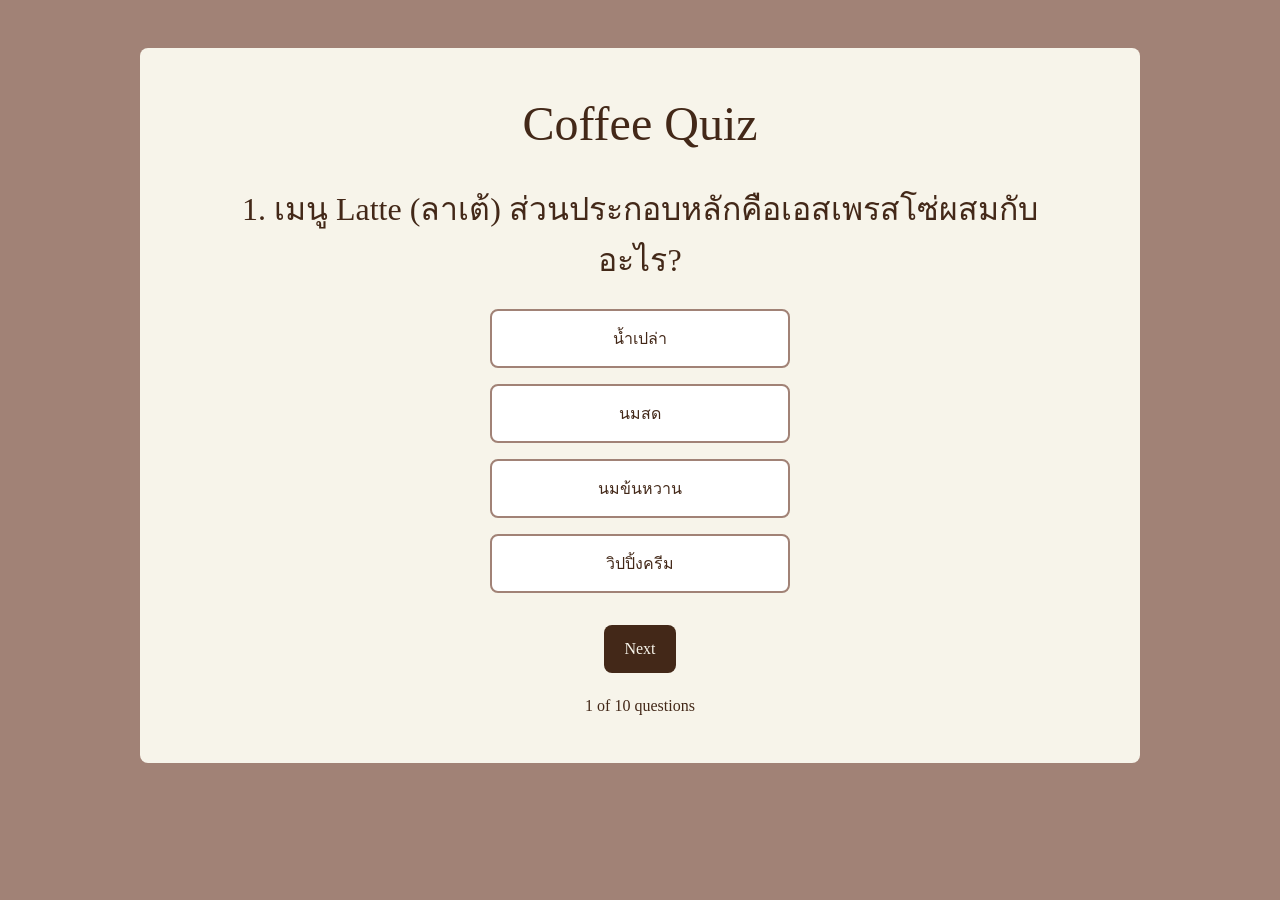
==== index.html @ e6475232 "Rename Index.html to index.html Signed-off-by: Rattharut <bobwnan@gmail.com>" ====
<!DOCTYPE html>
<head>
    <meta name="viewport" content="width=device-width,initial-scale=1.0" />
    <title>Quiz by North</title>
    <link rel="stylesheet" href="Reset.css">
    <link rel="stylesheet" href="Main.css" />
    <link rel="preconnect" href="https://fonts.googleapis.com">
    
    <link href="https://fonts.googleapis.com/css2?family=Englebert&family=Playpen+Sans+Thai:wght@100..800&display=swap" rel="stylesheet"><link
    rel="stylesheet" href="https://cdnjs.cloudflare.com/ajax/libs/animate.css/4.1.1/animate.min.css"

    href="https://fonts.googleapis.com/css2?family=Sriracha&display=swap" rel="stylesheet">
    
</head>

<body class="container">

<div class="Main">

<h1 class="Quiz-main">Coffee Quiz</h1> 
<p class="The-Quiz">1. เมนู Latte (ลาเต้) ส่วนประกอบหลักคือเอสเพรสโซ่ผสมกับอะไร?</p>

  <div class="quiz-block blockEf">
    <input type="radio" id="1" name="ตัวเลือก" />
    <label for="1">น้ำเปล่า</label>
  </div>

  <div class="quiz-block blockEf">
    <input type="radio" id="2" name="ตัวเลือก" class="correct"/>
    <label for="2">นมสด</label>
  </div>

  <div class="quiz-block blockEf">
    <input type="radio" id="3" name="ตัวเลือก" />
    <label for="3">นมข้นหวาน</label>
  </div>

  <div class="quiz-block  blockEf">
    <input type="radio" id="4" name="ตัวเลือก" />
    <label for="4">วิปปิ้งครีม</label>
  </div>

  <a class="button" href="Web-choice Q2.html">Next</a>

<p class="Nub">1 of 10 questions</p>

</div>

<script>
  localStorage.setItem('quizScore', 0);
  document.querySelectorAll('input[name="ตัวเลือก"]').forEach(input => {
    input.addEventListener('change', function() {
      
      if (this.classList.contains('correct')) {
        this.classList.add('is-correct');
      } else {
        this.classList.add('is-wrong');
        
        document.querySelector('.correct').classList.add('is-correct');
      }
      
      document.querySelectorAll('input[name="ตัวเลือก"]').forEach(el => el.disabled = true);
    });
  });
</script> 

<script>
  document.querySelectorAll('input[name="ตัวเลือก"]').forEach(input => {
    input.addEventListener('change', function() {
      
      if (this.classList.contains('correct')) {
        this.classList.add('is-correct');
        
        
        let currentScore = parseInt(localStorage.getItem('quizScore')) || 0;
        localStorage.setItem('quizScore', currentScore + 1);
      } else {
        this.classList.add('is-wrong');
        document.querySelector('.correct').classList.add('is-correct');
      }

     
      document.querySelectorAll('input[name="ตัวเลือก"]').forEach(el => el.disabled = true);
    });
  });
</script>

</body>
</html>
---- Main.css ----
body {
font-family: "Sriracha", cursive;
}

.container {
width: 100%;
max-width: 1000px;
margin: auto;
background-color: #A18276;
}

.Quiz-main {
font-size: 48px;
margin-top: 48px;
margin-bottom: 32px;
text-align: center; 
}

input[type="radio"] {
display: none;
}

.The-Quiz {
width:100%;
max-width: 80%;
font-size: 32px;
padding-bottom: 16px;
text-align: center;
}

.quiz-block {
min-width: 30%;
text-align: center; 
margin: 8px 0px;
}

.quiz-block label {
color: #432818;
display: block; 
padding: 15px 20px;
background-color: white;
border: 2px solid #A18276;
border-radius: 8px;
cursor: pointer;
}

input:checked + label { 
color: #432818;           
border: 2.5px solid #432818;
}

.Main {
display: flex;
flex-direction: column;
align-items: center;
background-color: #F7F4EA;
border-radius: 8px;
margin-top: 48px;
color: #432818;
padding-bottom: 24px;
}

.blockEf:hover {
color: #A18276;
box-shadow: 0px 0px 6px 0px;
transition: box-shadow 0.3s;
border-radius: 8px;
}

.button {
padding: 15px 20px;
margin-top: 24px;
background-color: #432818;
border-radius: 8px;
color: #F7F4EA;
text-decoration: none;
}

.Nub {
margin-top: 24px;
margin-bottom: 24px;
}

.is-correct + label {
    background-color: #2ecc71 !important;
    color: white !important;
    border-color: #27ae60 !important;
}

.is-wrong + label {
    background-color: #e74c3c !important;
    color: #F7F4EA !important;
    border-color: #c0392b !important;
}

.Photo {
width:100%;
max-width: 42%;
object-fit: cover;
margin-bottom: 16px;
}
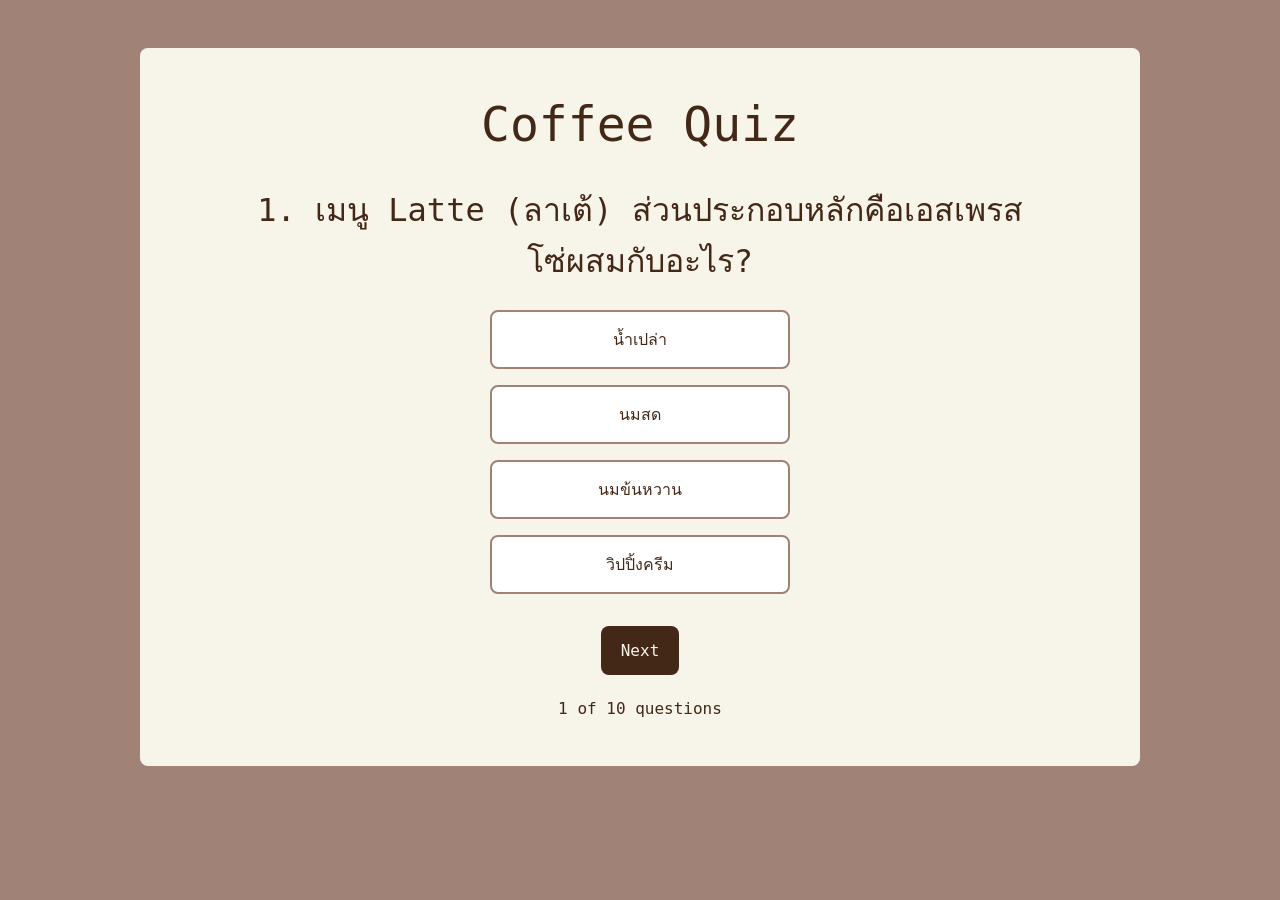
==== commit b0ca7ccf: "Update index.html Signed-off-by: Rattharut <bobwnan@gmail.com>" ====
--- a/index.html
+++ b/index.html
@@ -3,7 +3,7 @@
     <meta name="viewport" content="width=device-width,initial-scale=1.0" />
     <title>Quiz by North</title>
     <link rel="stylesheet" href="Reset.css">
-    <link rel="stylesheet" href="Main.css" />
+    <link rel="stylesheet" href="main.css" />
     <link rel="preconnect" href="https://fonts.googleapis.com">
     
     <link href="https://fonts.googleapis.com/css2?family=Englebert&family=Playpen+Sans+Thai:wght@100..800&display=swap" rel="stylesheet"><link
@@ -15,7 +15,7 @@
 
 <body class="container">
 
-<div class="Main">
+<div class="Main animate__animated animate__fadeIn" >
 
 <h1 class="Quiz-main">Coffee Quiz</h1> 
 <p class="The-Quiz">1. เมนู Latte (ลาเต้) ส่วนประกอบหลักคือเอสเพรสโซ่ผสมกับอะไร?</p>
@@ -48,38 +48,20 @@
 
 <script>
   localStorage.setItem('quizScore', 0);
+
   document.querySelectorAll('input[name="ตัวเลือก"]').forEach(input => {
     input.addEventListener('change', function() {
       
       if (this.classList.contains('correct')) {
-        this.classList.add('is-correct');
-      } else {
-        this.classList.add('is-wrong');
-        
-        document.querySelector('.correct').classList.add('is-correct');
-      }
-      
-      document.querySelectorAll('input[name="ตัวเลือก"]').forEach(el => el.disabled = true);
-    });
-  });
-</script> 
-
-<script>
-  document.querySelectorAll('input[name="ตัวเลือก"]').forEach(input => {
-    input.addEventListener('change', function() {
-      
-      if (this.classList.contains('correct')) {
-        this.classList.add('is-correct');
-        
+        this.classList.add('is-correct'); 
         
         let currentScore = parseInt(localStorage.getItem('quizScore')) || 0;
         localStorage.setItem('quizScore', currentScore + 1);
       } else {
-        this.classList.add('is-wrong');
-        document.querySelector('.correct').classList.add('is-correct');
+        this.classList.add('is-wrong'); // สีแดง
+        document.querySelector('.correct').classList.add('is-correct'); 
       }
 
-     
       document.querySelectorAll('input[name="ตัวเลือก"]').forEach(el => el.disabled = true);
     });
   });
--- a/main.css
+++ b/main.css
@@ -0,0 +1,136 @@
+
+body {
+font-family: "Sriracha",monospace;
+}
+
+.container {
+width: 100%;
+max-width: 1000px;
+margin: auto;
+background-color: #A18276;
+}
+
+.Quiz-main {
+font-size: 48px;
+margin-top: 48px;
+margin-bottom: 32px;
+text-align: center; 
+}
+
+input[type="radio"] {
+display: none;
+}
+
+.The-Quiz {
+width:100%;
+max-width: 80%;
+font-size: 32px;
+padding-bottom: 16px;
+text-align: center;
+}
+
+.quiz-block {
+min-width: 30%;
+text-align: center; 
+margin: 8px 0px;
+}
+
+.quiz-block label {
+color: #432818;
+display: block; 
+padding: 15px 20px;
+background-color: white;
+border: 2px solid #A18276;
+border-radius: 8px;
+cursor: pointer;
+}
+
+input:checked + label { 
+color: #432818;           
+border: 2.5px solid #432818;
+}
+
+.Main {
+display: flex;
+flex-direction: column;
+align-items: center;
+background-color: #F7F4EA;
+border-radius: 8px;
+margin-top: 48px;
+margin-bottom: 36px;
+color: #432818;
+padding-bottom: 24px;
+}
+
+.blockEf:hover {
+color: #A18276;
+box-shadow: 0px 0px 6px 0px;
+transition: box-shadow 0.3s;
+border-radius: 8px;
+}
+
+.button {
+padding: 15px 20px;
+margin-top: 24px;
+background-color: #432818;
+border-radius: 8px;
+color: #F7F4EA;
+text-decoration: none;
+}
+
+.Nub {
+margin-top: 24px;
+margin-bottom: 24px;
+}
+
+.is-correct + label {
+    background-color: #2ecc71 !important;
+    color: white !important;
+    border-color: #27ae60 !important;
+}
+
+.is-wrong + label {
+    background-color: #e74c3c !important;
+    color: #F7F4EA !important;
+    border-color: #c0392b !important;
+}
+
+.Photo {
+width:100%;
+max-width: 42%;
+object-fit: cover;
+margin-bottom: 16px;
+}
+
+@media (max-width: 1200px) {
+.container{max-width: 900px;}
+}
+
+@media (max-width: 992px) {
+.container{max-width: 750px;}
+}
+
+@media (max-width: 768px) {
+.container{max-width: 550px;}
+.quiz-block {min-width: 50%;}
+.quiz-block {max-width: 60%;}
+}
+
+@media (max-width: 576px) {
+.container{max-width: 415px;}
+.The-Quiz{font-size: 24px;}
+.quiz-block label {padding: 10px 15px;}
+.quiz-block {min-width: 50%;}
+.quiz-block {max-width: 60%;}
+}
+
+@media (max-width: 430px) {
+.container{max-width: 300px;}
+.Quiz-main{font-size: 36px;}
+.The-Quiz{font-size: 18px;}
+.quiz-block {min-width: 50%;}
+.quiz-block {max-width: 60%;}
+.quiz-block label {padding: 10px 15px;}
+}
+
+
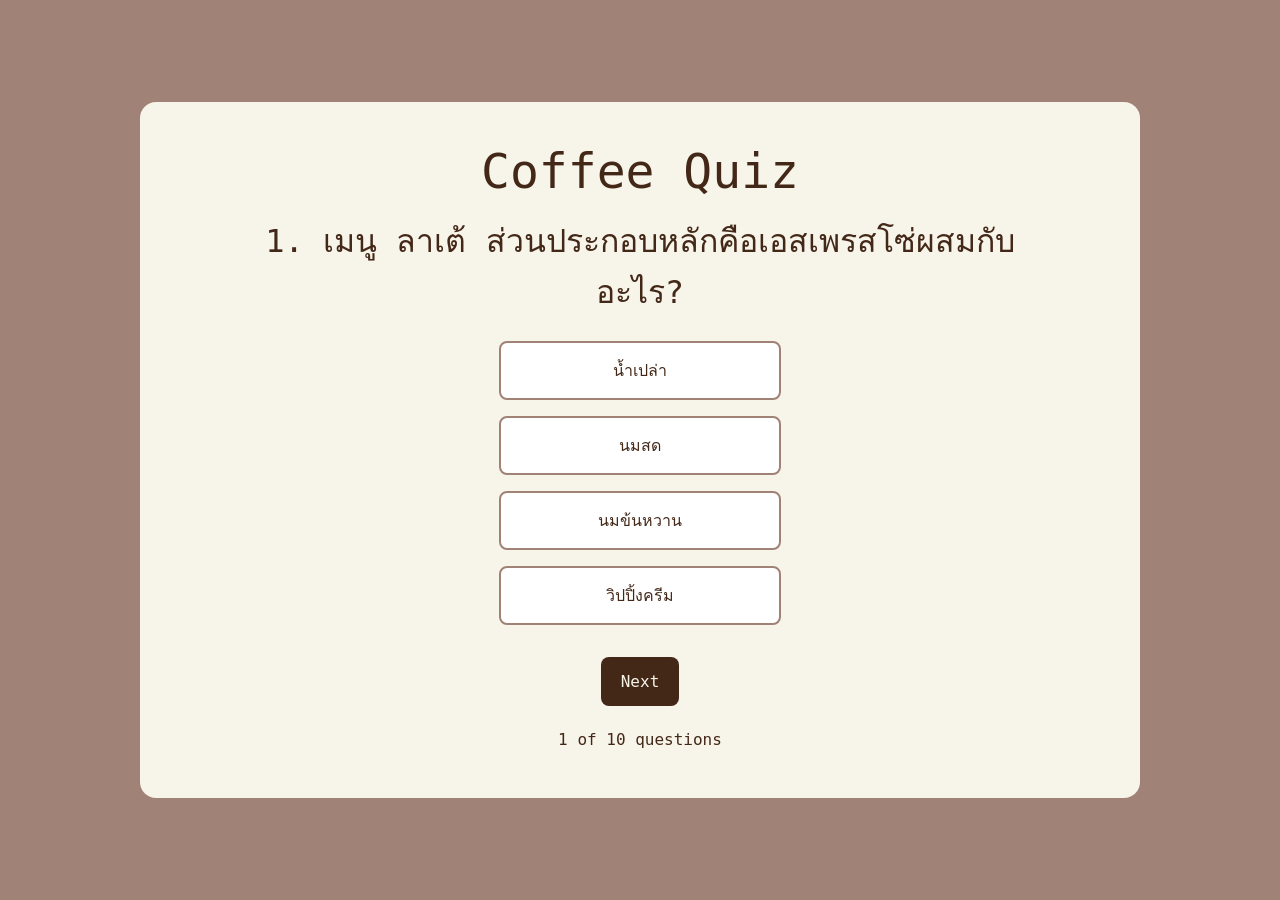
==== commit d7e92dbf: "Add files via upload Signed-off-by: Rattharut <bobwnan@gmail.com>" ====
--- a/index.html
+++ b/index.html
@@ -5,20 +5,18 @@
     <link rel="stylesheet" href="Reset.css">
     <link rel="stylesheet" href="main.css" />
     <link rel="preconnect" href="https://fonts.googleapis.com">
-    
     <link href="https://fonts.googleapis.com/css2?family=Englebert&family=Playpen+Sans+Thai:wght@100..800&display=swap" rel="stylesheet"><link
     rel="stylesheet" href="https://cdnjs.cloudflare.com/ajax/libs/animate.css/4.1.1/animate.min.css"
+    href="https://fonts.googleapis.com/css2?family=Sriracha&display=swap" rel="stylesheet">
 
-    href="https://fonts.googleapis.com/css2?family=Sriracha&display=swap" rel="stylesheet">
     
 </head>
 
 <body class="container">
 
 <div class="Main animate__animated animate__fadeIn" >
-
 <h1 class="Quiz-main">Coffee Quiz</h1> 
-<p class="The-Quiz">1. เมนู Latte (ลาเต้) ส่วนประกอบหลักคือเอสเพรสโซ่ผสมกับอะไร?</p>
+<p class="The-Quiz">1. เมนู ลาเต้ ส่วนประกอบหลักคือเอสเพรสโซ่ผสมกับอะไร?</p>
 
   <div class="quiz-block blockEf">
     <input type="radio" id="1" name="ตัวเลือก" />
@@ -43,10 +41,15 @@
   <a class="button" href="Web-choice Q2.html">Next</a>
 
 <p class="Nub">1 of 10 questions</p>
-
 </div>
 
 <script>
+  window.addEventListener('DOMContentLoaded', () => {
+  const middleY = document.body.scrollHeight / 2 - window.innerHeight / 2;
+  window.scrollTo({top: middleY,behavior: 'auto'})
+  ;});
+
+
   localStorage.setItem('quizScore', 0);
 
   document.querySelectorAll('input[name="ตัวเลือก"]').forEach(input => {
@@ -68,4 +71,4 @@
 </script>
 
 </body>
-</html>
+</html>
--- a/main.css
+++ b/main.css
@@ -1,19 +1,27 @@
 
+/* แก้ไขในส่วนของ body และ container */
 body {
-font-family: "Sriracha",monospace;
+    font-family: "Sriracha", monospace;
+    margin: 0;
+    padding: 0;
+    background-color: #A18276;
 }
 
 .container {
-width: 100%;
-max-width: 1000px;
-margin: auto;
-background-color: #A18276;
+    width: 100%;
+    min-height: 100vh;
+    max-width: 1000px;
+    margin: auto;
+    padding: auto;
+    display: flex;
+    justify-content: center;
+    align-items: center;
 }
 
 .Quiz-main {
 font-size: 48px;
-margin-top: 48px;
-margin-bottom: 32px;
+margin-top: 16px;
+margin-bottom: 16px;
 text-align: center; 
 }
 
@@ -51,15 +59,16 @@
 }
 
 .Main {
-display: flex;
-flex-direction: column;
-align-items: center;
-background-color: #F7F4EA;
-border-radius: 8px;
-margin-top: 48px;
-margin-bottom: 36px;
-color: #432818;
-padding-bottom: 24px;
+    margin: auto;
+    display: flex;
+    flex-direction: column;
+    justify-content: center;
+    align-items: center;
+    background-color: #F7F4EA;
+    border-radius: 16px;
+    color: #432818;
+    padding: 25px 30px;
+    min-width: 1000px;
 }
 
 .blockEf:hover {
@@ -103,33 +112,35 @@
 }
 
 @media (max-width: 1200px) {
-.container{max-width: 900px;}
+.container{max-width: 992px;}
+.Main {max-width: 992px;}
 }
 
 @media (max-width: 992px) {
-.container{max-width: 750px;}
+.container{max-width: 768px;}
+.Main {padding: 20px 25px; min-width:768px;}
 }
 
 @media (max-width: 768px) {
-.container{max-width: 550px;}
-.quiz-block {min-width: 50%;}
-.quiz-block {max-width: 60%;}
+.container{max-width: 576px}
+.Main {padding: 15px 20px; min-width: 576px;}
+.quiz-block {min-width: 50%; max-width: 60%;}
 }
 
 @media (max-width: 576px) {
-.container{max-width: 415px;}
+.container{max-width: 376px;}
+.Main {min-width:376px;}
 .The-Quiz{font-size: 24px;}
 .quiz-block label {padding: 10px 15px;}
-.quiz-block {min-width: 50%;}
-.quiz-block {max-width: 60%;}
+.quiz-block {min-width: 50%; max-width: 60%; font-size: 20px;}
 }
 
 @media (max-width: 430px) {
-.container{max-width: 300px;}
+.container{max-width: 275px;}
+.Main {padding: 10px 15px; min-width:275px;}
 .Quiz-main{font-size: 36px;}
 .The-Quiz{font-size: 18px;}
-.quiz-block {min-width: 50%;}
-.quiz-block {max-width: 60%;}
+.quiz-block {min-width: 50%; max-width: 60%; font-size: 14px;}
 .quiz-block label {padding: 10px 15px;}
 }
 
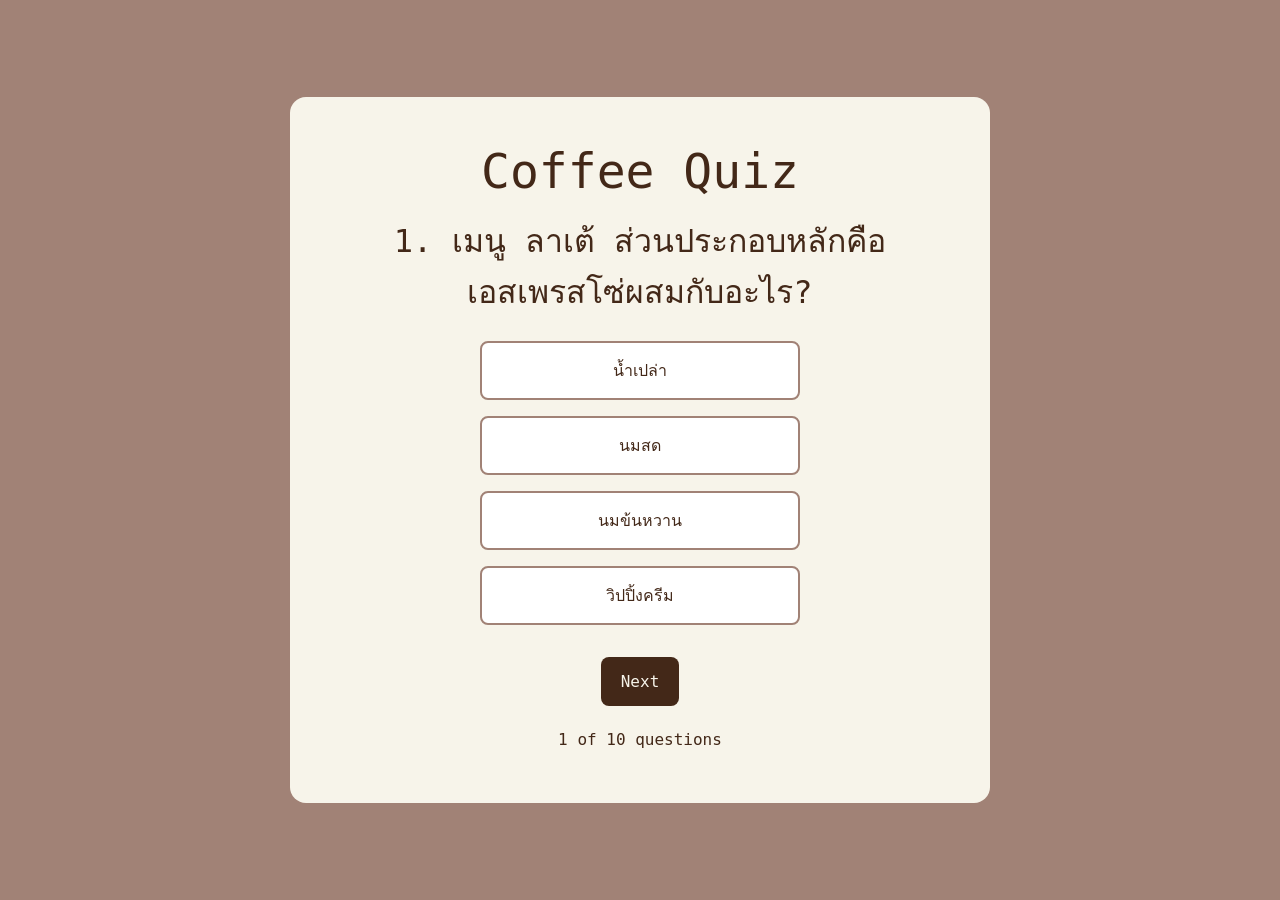
==== commit fd737d36: "Add files via upload Signed-off-by: Rattharut <bobwnan@gmail.com>" ====
--- a/index.html
+++ b/index.html
@@ -1,5 +1,6 @@
 <!DOCTYPE html>
 <head>
+    <meta charset="UTF-8" />
     <meta name="viewport" content="width=device-width,initial-scale=1.0" />
     <title>Quiz by North</title>
     <link rel="stylesheet" href="Reset.css">
@@ -44,10 +45,6 @@
 </div>
 
 <script>
-  window.addEventListener('DOMContentLoaded', () => {
-  const middleY = document.body.scrollHeight / 2 - window.innerHeight / 2;
-  window.scrollTo({top: middleY,behavior: 'auto'})
-  ;});
 
 
   localStorage.setItem('quizScore', 0);
@@ -70,5 +67,18 @@
   });
 </script>
 
+<script>
+  // เปิดหน้ามาให้เริ่มมองจากกลางหน้าเสมอ
+  if ('scrollRestoration' in history) history.scrollRestoration = 'manual';
+
+  function centerView() {
+    const middleY = document.documentElement.scrollHeight / 2 - window.innerHeight / 2;
+    window.scrollTo({ top: Math.max(0, middleY), behavior: 'auto' });
+  }
+
+  window.addEventListener('DOMContentLoaded', centerView);
+  window.addEventListener('load', centerView);  // เผื่อรูปกับฟอนต์โหลดเสร็จทีหลังแล้วความสูงเปลี่ยน
+</script>
+
 </body>
 </html>
--- a/main.css
+++ b/main.css
@@ -1,147 +1,151 @@
-
-/* แก้ไขในส่วนของ body และ container */
-body {
-    font-family: "Sriracha", monospace;
-    margin: 0;
-    padding: 0;
-    background-color: #A18276;
-}
-
-.container {
-    width: 100%;
-    min-height: 100vh;
-    max-width: 1000px;
-    margin: auto;
-    padding: auto;
-    display: flex;
-    justify-content: center;
-    align-items: center;
-}
-
-.Quiz-main {
-font-size: 48px;
-margin-top: 16px;
-margin-bottom: 16px;
-text-align: center; 
-}
-
-input[type="radio"] {
-display: none;
-}
-
-.The-Quiz {
-width:100%;
-max-width: 80%;
-font-size: 32px;
-padding-bottom: 16px;
-text-align: center;
-}
-
-.quiz-block {
-min-width: 30%;
-text-align: center; 
-margin: 8px 0px;
-}
-
-.quiz-block label {
-color: #432818;
-display: block; 
-padding: 15px 20px;
-background-color: white;
-border: 2px solid #A18276;
-border-radius: 8px;
-cursor: pointer;
-}
-
-input:checked + label { 
-color: #432818;           
-border: 2.5px solid #432818;
-}
-
-.Main {
-    margin: auto;
-    display: flex;
-    flex-direction: column;
-    justify-content: center;
-    align-items: center;
-    background-color: #F7F4EA;
-    border-radius: 16px;
-    color: #432818;
-    padding: 25px 30px;
-    min-width: 1000px;
-}
-
-.blockEf:hover {
-color: #A18276;
-box-shadow: 0px 0px 6px 0px;
-transition: box-shadow 0.3s;
-border-radius: 8px;
-}
-
-.button {
-padding: 15px 20px;
-margin-top: 24px;
-background-color: #432818;
-border-radius: 8px;
-color: #F7F4EA;
-text-decoration: none;
-}
-
-.Nub {
-margin-top: 24px;
-margin-bottom: 24px;
-}
-
-.is-correct + label {
-    background-color: #2ecc71 !important;
-    color: white !important;
-    border-color: #27ae60 !important;
-}
-
-.is-wrong + label {
-    background-color: #e74c3c !important;
-    color: #F7F4EA !important;
-    border-color: #c0392b !important;
-}
-
-.Photo {
-width:100%;
-max-width: 42%;
-object-fit: cover;
-margin-bottom: 16px;
-}
-
-@media (max-width: 1200px) {
-.container{max-width: 992px;}
-.Main {max-width: 992px;}
-}
-
-@media (max-width: 992px) {
-.container{max-width: 768px;}
-.Main {padding: 20px 25px; min-width:768px;}
-}
-
-@media (max-width: 768px) {
-.container{max-width: 576px}
-.Main {padding: 15px 20px; min-width: 576px;}
-.quiz-block {min-width: 50%; max-width: 60%;}
-}
-
-@media (max-width: 576px) {
-.container{max-width: 376px;}
-.Main {min-width:376px;}
-.The-Quiz{font-size: 24px;}
-.quiz-block label {padding: 10px 15px;}
-.quiz-block {min-width: 50%; max-width: 60%; font-size: 20px;}
-}
-
-@media (max-width: 430px) {
-.container{max-width: 275px;}
-.Main {padding: 10px 15px; min-width:275px;}
-.Quiz-main{font-size: 36px;}
-.The-Quiz{font-size: 18px;}
-.quiz-block {min-width: 50%; max-width: 60%; font-size: 14px;}
-.quiz-block label {padding: 10px 15px;}
-}
-
-
+*,
+*::before,
+*::after {
+    box-sizing: border-box;
+}
+
+html {
+    overflow-x: hidden;
+}
+
+body {
+    font-family: "Sriracha", monospace;
+    margin: 0;
+    padding: 0;
+    background-color: #A18276;
+    min-height: 100vh;
+    overflow-x: hidden;
+}
+
+.container {
+    width: 100%;
+    min-height: 100vh;
+    max-width: 1000px;
+    margin: 0 auto;
+    padding: 16px;
+    display: flex;
+    justify-content: center;
+    align-items: center;
+}
+
+.Quiz-main {
+font-size: clamp(28px, 6vw, 48px);
+margin-top: 16px;
+margin-bottom: 16px;
+text-align: center;
+}
+
+input[type="radio"] {
+display: none;
+}
+
+.The-Quiz {
+width: 100%;
+max-width: 80%;
+font-size: clamp(16px, 3.4vw, 32px);
+padding-bottom: 16px;
+text-align: center;
+}
+
+.quiz-block {
+width: 100%;
+max-width: 320px;
+text-align: center;
+margin: 8px 0px;
+}
+
+.quiz-block label {
+color: #432818;
+display: block;
+padding: 15px 20px;
+background-color: white;
+border: 2px solid #A18276;
+border-radius: 8px;
+cursor: pointer;
+}
+
+input:checked + label {
+color: #432818;
+border: 2.5px solid #432818;
+}
+
+.Main {
+    width: 100%;
+    max-width: 700px;
+    margin: auto;
+    display: flex;
+    flex-direction: column;
+    justify-content: center;
+    align-items: center;
+    background-color: #F7F4EA;
+    border-radius: 16px;
+    color: #432818;
+    padding: clamp(16px, 4vw, 30px) clamp(16px, 5vw, 30px);
+}
+
+.blockEf:hover {
+color: #A18276;
+box-shadow: 0px 0px 6px 0px;
+transition: box-shadow 0.3s;
+border-radius: 8px;
+}
+
+.button {
+padding: 15px 20px;
+margin-top: 24px;
+background-color: #432818;
+border-radius: 8px;
+color: #F7F4EA;
+text-decoration: none;
+text-align: center;
+}
+
+.Nub {
+margin-top: 24px;
+margin-bottom: 24px;
+}
+
+.is-correct + label {
+    background-color: #2ecc71 !important;
+    color: white !important;
+    border-color: #27ae60 !important;
+}
+
+.is-wrong + label {
+    background-color: #e74c3c !important;
+    color: #F7F4EA !important;
+    border-color: #c0392b !important;
+}
+
+.Photo {
+width: 100%;
+max-width: 320px;
+object-fit: cover;
+margin-bottom: 16px;
+border-radius: 8px;
+}
+
+/* จอเล็กมาก / มือถือ */
+@media (max-width: 480px) {
+    .container { padding: 12px; }
+    .Main { border-radius: 12px; }
+    .The-Quiz { max-width: 100%; }
+    .quiz-block { max-width: 100%; }
+    .quiz-block label { padding: 12px 16px; }
+    .button { padding: 12px 18px; width: 100%; }
+}
+
+/* จอสัมผัสที่ไม่มี hover จริง (มือถือ/แท็บเล็ต) ปิด hover effect เพื่อไม่ให้ค้าง */
+@media (hover: none) {
+    .blockEf:hover {
+        box-shadow: none;
+    }
+}
+
+/* รองรับการหมุนจอแนวนอนบนมือถือที่จอเตี้ย */
+@media (max-height: 480px) and (orientation: landscape) {
+    .container { padding: 10px; align-items: flex-start; }
+    .Main { padding: 12px 20px; }
+    .Quiz-main { margin-top: 8px; margin-bottom: 8px; }
+    .Nub { margin-top: 12px; margin-bottom: 12px; }
+}
